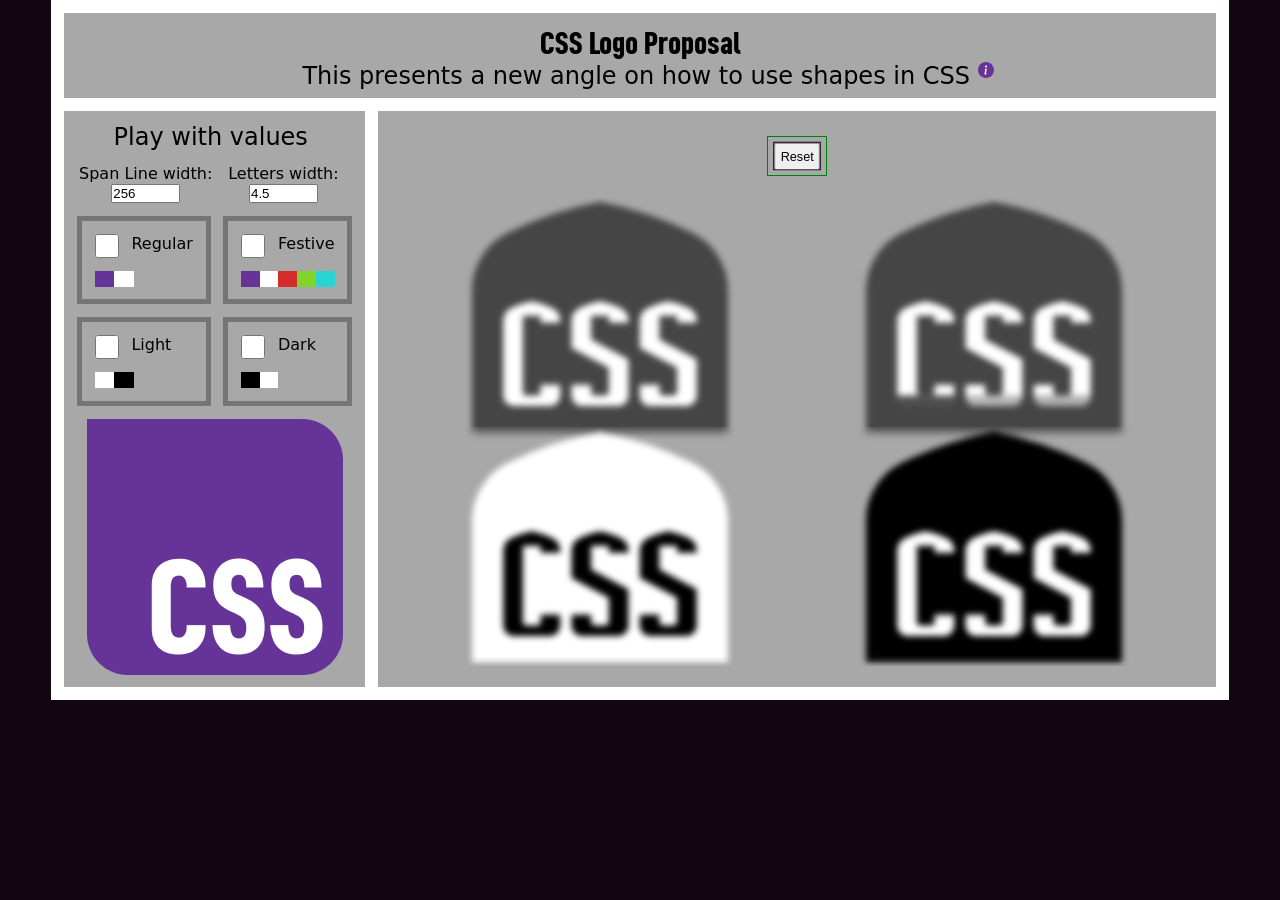
==== index.html @ 5608144f "regular" ====
<!DOCTYPE html>
<html lang="en">
	<head>
		<meta charset="UTF-8" />
		<meta
			name="viewport"
			content="width=device-width, initial-scale=1.0"
		/>
		<title>CSS Logo Proposal</title>
		<link
			rel="icon"
			href="./assets/logo_css_regular.png"
			type="image/svg+xml"
		/>
		<link
			rel="stylesheet"
			href="./css/main.css"
		/>
		<link
			rel="stylesheet"
			href="./css/media.css"
		/>
	</head>
	<body>
		<div
			id="mypopover_1"
			popover
		>
			Here is the official
			<a href="https://github.com/CSS-Next/logo.css">new logo for CSS</a>, along
			with my proposal, which features a Gothic-style, four-centered arc as the
			main design element
			<a href="https://github.com/MaxPScript/LogoCSS">See the README file.</a>
		</div>
		<div
			id="mypopover_2"
			popover
		>
			Check this project on desktop for better UX.
		</div>
		<div
			id="mypopover_3"
			popover
		>
			Hey friends, let’s be good and use arrows!
		</div>
		<main class="main">
			<header class="header">
				<h1>CSS Logo Proposal</h1>
				<h2>
					This presents a new angle on how to use shapes in CSS&nbsp;
					<button
						popovertarget="mypopover_1"
						aria-haspopup="true"
					>
						<img
							src="./assets/info.svg"
							alt="info icon"
						/>
					</button>
				</h2>
			</header>
			<section class="form">
				<h2>
					Play with values&nbsp;

					<button
						popovertarget="mypopover_2"
						aria-haspopup="true"
					>
						<img
							src="./assets/info.svg"
							alt="info icon"
						/>
					</button>
				</h2>
				<div class="controls">
					<div class="controls_input">
						<label for="span_line_width_id"
							>Span Line width:
							<input
								type="number"
								id="span_line_width_id"
								value="256"
								step="16"
								min="128"
								max="256"
								data-type="number"
							/>
						</label>
						<label for="letters_width_id"
							>Letters width:
							<input
								type="number"
								id="letters_width_id"
								value="4.5"
								step="0.1"
								min="4"
								max="5"
								data-type="number"
							/>
						</label>
					</div>

					<div class="checkbox_group">
						<label>
							<input
								type="checkbox"
								value="regular_id"
								data-grayscale="0"
								data-type="checkbox"
							/>
							<!-- checked -->
							<span> Regular </span>
							<div class="checkbox_group_palette">
								<span style="background-color: #639"></span>
								<span style="background-color: white"></span>
							</div>
						</label>
						<label>
							<input
								type="checkbox"
								value="festive_id"
								data-grayscale="1"
								data-type="checkbox"
							/>
							<span> Festive </span>
							<div class="checkbox_group_palette">
								<span style="background-color: #639"></span>
								<span style="background-color: white"></span>
								<span style="background-color: hsl(0 66% 50%)"></span>
								<span style="background-color: hsl(90 66% 50%)"></span>
								<span style="background-color: hsl(180 66% 50%)"></span>
							</div>
						</label>
						<label>
							<input
								type="checkbox"
								value="light_id"
								data-grayscale="2"
								data-type="checkbox"
							/>
							<span> Light </span>
							<div class="checkbox_group_palette">
								<span style="background-color: white"></span>
								<span style="background-color: black"></span>
							</div>
						</label>
						<label>
							<input
								type="checkbox"
								value="dark_id"
								data-grayscale="3"
								data-type="checkbox"
							/>
							<span> Dark </span>
							<div class="checkbox_group_palette">
								<span style="background-color: black"></span>
								<span style="background-color: white"></span>
							</div>
						</label>
					</div>
					<!-- for mobile experience start -->
					<div class="dimensions_presets_group">
						<div class="span_line_width">
							<span>Span Line width:</span>
							<label
								for="span_line_width_256_id"
								style="border: 1px dashed"
							>
								256
								<input
									type="radio"
									id="span_line_width_256_id"
									name="span_line_width"
									value="256"
									data-type="radio"
									checked
								/>
							</label>
							<label
								for="span_line_width_192_id"
								style="border: 1px dashed"
								>192
								<input
									type="radio"
									id="span_line_width_192_id"
									name="span_line_width"
									value="192"
									data-type="radio"
								/>
							</label>
							<label
								for="span_line_width_128_id"
								style="border: 1px dashed"
								>128
								<input
									type="radio"
									id="span_line_width_128_id"
									name="span_line_width"
									value="128"
									data-type="radio"
								/>
							</label>
						</div>
						<div class="letters_width">
							<span>Letters width:</span>
							<label
								for="letters_width_5_id"
								style="border: 1px dashed"
							>
								5.0
								<input
									type="radio"
									id="letters_width_5_id"
									name="letters_width"
									value="5"
									data-type="radio"
								/>
							</label>
							<label
								for="letters_width_4_5_id"
								style="border: 1px dashed"
							>
								4.5
								<input
									type="radio"
									id="letters_width_4_5_id"
									name="letters_width"
									value="4.5"
									data-type="radio"
									checked
								/>
							</label>
							<label
								for="letters_width_4_id"
								style="border: 1px dashed"
							>
								4.0
								<input
									type="radio"
									id="letters_width_4_id"
									name="letters_width"
									value="4"
									data-type="radio"
								/>
							</label>
						</div>
					</div>
					<!-- for mobile experience end -->
				</div>
				<div class="reference">
					<img
						src="./assets/next.png"
						alt="new CSS logo from CSS Next Community Group"
					/>
				</div>
			</section>
			<section class="view">
				<!-- height: 1px; -->
				<div
					class="test"
					style="position: relative; margin-block-end: 2vw"
				>
					<svg
						xmlns="http://www.w3.org/2000/svg"
						id="svg_btn_id"
						role="img"
						aria-labelledby="svgTitle "
						aria-describedby="svgDesc"
						width="60"
						height="40"
						viewBox="0 0 60 40"
						style="border: 1px solid green"
					>
						<!-- <button id="reset">Reset</button> -->
						<foreignObject
							x="5"
							y="5"
							width="50"
							height="30"
							style="border: 1px solid"
						>
							<button
								xmlns="http://www.w3.org/1999/xhtml"
								id="reset"
								style="padding: 0.3rem"
							>
								Reset
							</button>
						</foreignObject>
					</svg>
					<!-- This block is for eliminating interface jumps when changing the size
					of the block with the 'regular' class (initially the first one), I still
					haven't figured out what caused these jumps. When changing the sizes
					of the other three blocks, there were no jumps. -->
					<!-- Then I got the idea to settle this with a reset button! ))) -->
				</div>
				<div class="regular">
					<svg
						xmlns="http://www.w3.org/2000/svg"
						id="regular_id"
						role="img"
						aria-labelledby="svgTitle "
						aria-describedby="svgDesc"
						width="256"
						height="230"
						viewBox="0 0 256 230"
						data-id="regular_id"
						data-type="svg"
					>
						<title id="svgTitle"><!-- A new CSS logo --></title>
						<desc id="svgDesc">
							<!-- This SVG depicts the new CSS logo, featuring a Gothic-style,
							four-centered arc as the main design element. It creatively
							integrates shapes that represent both the overall logo and the
							letters of the word 'CSS.' -->
						</desc>
					</svg>
				</div>
				<div class="festive">
					<svg
						xmlns="http://www.w3.org/2000/svg"
						id="festive_id"
						role="img"
						aria-labelledby="svgTitle "
						aria-describedby="svgDesc"
						width="256"
						height="230"
						viewBox="0 0 256 230"
						data-id="festive_id"
						data-type="svg"
					>
						<title id="svgTitle"><!-- A new CSS logo --></title>
						<desc id="svgDesc">
							<!-- This SVG depicts the new CSS logo, featuring a Gothic-style,
							four-centered arc as the main design element. It creatively
							integrates shapes that represent both the overall logo and the
							letters of the word 'CSS.' -->
						</desc>
					</svg>
				</div>
				<div class="light">
					<svg
						xmlns="http://www.w3.org/2000/svg"
						id="light_id"
						role="img"
						aria-labelledby="svgTitle "
						aria-describedby="svgDesc"
						width="256"
						height="230"
						viewBox="0 0 256 230"
						data-id="light_id"
						data-type="svg"
					>
						<title id="svgTitle"><!-- A new CSS logo --></title>
						<desc id="svgDesc">
							<!-- This SVG depicts the new CSS logo, featuring a Gothic-style,
							four-centered arc as the main design element. It creatively
							integrates shapes that represent both the overall logo and the
							letters of the word 'CSS.' -->
						</desc>
					</svg>
				</div>
				<div class="dark">
					<svg
						xmlns="http://www.w3.org/2000/svg"
						id="dark_id"
						role="img"
						aria-labelledby="svgTitle "
						aria-describedby="svgDesc"
						width="256"
						height="230"
						viewBox="0 0 256 230"
						data-id="dark_id"
						data-type="svg"
					>
						<title id="svgTitle"><!-- A new CSS logo --></title>
						<desc id="svgDesc">
							<!-- This SVG depicts the new CSS logo, featuring a Gothic-style,
							four-centered arc as the main design element. It creatively
							integrates shapes that represent both the overall logo and the
							letters of the word 'CSS.' -->
						</desc>
					</svg>
				</div>
			</section>
		</main>
	</body>
	<!-- <script
		type="module"
		src="./js/main.js"
	></script> -->
	<!-- <script
		type="module"
		src="./js/main_2.js"
	></script> -->
	<script
		type="module"
		src="./js/main_3.js"
	></script>
</html>
---- css/main.css ----
*,
*::before,
::after {
	margin: 0;
	padding: 0;
	box-sizing: border-box;
}
@font-face {
	font-family: "Dinish";
	src: url("../assets/fonts/DINishPreviewCondensed-Heavy.ttf")
		format("truetype");
}
img,
svg {
	display: block;
	/* transition: all 0.8s; */
}
[popover] {
	width: 80%;
	margin: auto;
	padding: 1rem;
}
::backdrop {
	backdrop-filter: blur(3px);
}
body {
	font-family: system-ui, -apple-system, BlinkMacSystemFont, "Segoe UI", Roboto,
		Oxygen, Ubuntu, Cantarell, "Open Sans", "Helvetica Neue", sans-serif;
	background-color: hsl(300deg 50% 5%);
}
h2 {
	font-weight: 400;
	position: relative;
	button {
		position: absolute;
		cursor: pointer;
		border: none;
		background: transparent;
	}
}
.main {
	max-width: min(92%, 1400px);
	margin: auto;
	background-color: white;
	text-align: center;
	display: grid;
	gap: 1vw;
	padding: 1vw;
	grid-template-areas:
		"header header header"
		"form view view";
	grid-template-columns: 1fr 2fr 2fr;
	grid-template-rows: max-content auto;
	> * {
		background-color: hsl(0 0% 66%);
	}
	.header {
		grid-area: header;
		padding-block: 0.5rem;
		h1 {
			font-family: "Dinish", sans-serif;
		}
	}
	.form {
		grid-area: form;
		display: grid;
		gap: 1vw;
		padding: 1vw;
		grid-template-areas:
			"header"
			"controls"
			"reference";
		grid-template-columns: 1fr;
		grid-template-rows: max-content auto auto;
		h2 {
			button {
				display: none;
			}
		}
		.controls {
			display: grid;
			gap: 1vw;
			.controls_input {
				display: flex;
				label,
				input {
					width: 50%;
				}
			}
			.dimensions_presets_group {
				display: none;
			}
			.checkbox_group {
				display: grid;
				gap: 1vw;
				grid-template-areas:
					"regular festive"
					"light dark";
				grid-template-columns: 1fr 1fr;
				grid-template-rows: auto auto;
				label {
					cursor: pointer;
					text-align: initial;
					display: grid;
					gap: 1vw;
					grid-template-columns: min-content auto;
					border: 5px solid hsl(0 50% 0% / 0.3);
					padding: 1vw;
					input {
						cursor: pointer;
						width: 1.5rem;
						height: 1.5rem;
					}
					.checkbox_group_palette {
						grid-column: 1/3;
						display: grid;
						grid-template-columns: repeat(5, 1fr);
						grid-template-columns: repeat(5, auto);
						span {
							height: 1rem;
						}
					}
				}
			}
		}
		.reference {
			display: block;
			margin: auto;
		}
		> * {
			/* border: 5px dashed hsl(35 50% 50% / 0.5); */
		}
	}
	.view {
		grid-area: view;
		display: grid;
		/* gap: 1vw; */
		padding: 2vw;
		grid-template-areas:
			"test test"
			"regular festive"
			"light dark";
		grid-template-columns: 1fr 1fr;
		/* grid-template-columns: 256px 256px; */
		/* grid-template-rows: 1px auto auto; */
		/* grid-template-rows: 1px 256px 256px; */
		grid-template-rows: auto 230px 230px;
		/* grid-template-rows: 50% 50%; */
		/* grid-template-rows: 230px 230px; */
		align-items: end;
		.test {
			grid-area: test;
		}
		> * {
			/* border: 5px dashed hsl(35 50% 50% / 0.5); */
			display: grid;
			place-content: center;
		}
		.regular {
			position: relative;
		}
		.regular::before {
			content: "";
			position: absolute;
			/* inset: 0; */
			top: -2%;
			left: -2%;
			width: 102%;
			height: 104%;
			backdrop-filter: none;
			transition: backdrop-filter 0.3s ease;
		}
		.applied::before {
			backdrop-filter: blur(3px) grayscale(100%);
		}

		.festive {
			position: relative;
		}
		.festive::before {
			content: "";
			position: absolute;
			/* inset: 0; */
			top: -2%;
			left: -2%;
			width: 102%;
			height: 104%;
			backdrop-filter: none;
			transition: backdrop-filter 0.3s ease;
		}
		.applied::before {
			backdrop-filter: blur(2px) grayscale(100%);
		}
		.light {
			position: relative;
		}
		.light::before {
			content: "";
			position: absolute;
			/* inset: 0; */
			top: -2%;
			left: -2%;
			width: 102%;
			height: 104%;
			backdrop-filter: none;
			transition: backdrop-filter 0.3s ease;
		}
		.applied::before {
			backdrop-filter: blur(2px) grayscale(100%);
		}
		.dark {
			position: relative;
		}
		.dark::before {
			content: "";
			position: absolute;
			/* inset: 0; */
			top: -2%;
			left: -2%;
			width: 102%;
			height: 104%;
			backdrop-filter: none;
			transition: backdrop-filter 0.3s ease;
		}
		.applied::before {
			backdrop-filter: blur(3px) grayscale(100%);
		}

		.regular,
		.light {
			/* margin-left: calc((100% - 256px) * 2 / 3); */
		}
		.festive,
		.dark {
			/* margin-left: calc((100% - 256px) * 2 / 6); */
		}
	}
}
---- css/media.css ----
@media (width < 992px) {
	.main {
		display: grid;
		gap: 1rem;
		padding: 1rem;
		grid-template-areas:
			"header header "
			"form form"
			"view view";
		grid-template-columns: 1fr 1fr;
		grid-template-rows: max-content auto;
		.header {
			h2 {
				padding-inline: 1.5rem;
			}
		}
		.form {
			grid-template-areas:
				"reference"
				"header"
				"controls";
			grid-template-columns: 1fr;
			grid-template-rows: max-content auto auto;
			.controls {
				.checkbox_group {
					label {
						input {
							height: 1.5rem;
						}
					}
				}
			}
			.reference {
				grid-area: reference;
			}
		}
		.view {
			row-gap: 20px;
			padding-block: 20px;
		}
	}
}
@media (width < 660px) {
	.main {
		display: grid;
		grid-template-areas:
			"header"
			"form"
			"view";
		grid-template-columns: 1fr;
		grid-template-rows: max-content auto auto;
		/* gap: 1rem; */
		/* padding: 1rem; */
		.form {
			position: sticky;
			top: -16rem;
			z-index: 1;
			background-color: hsl(0 0% 66% / 0.8);
			h2 {
				justify-self: center;
				button {
					display: block;
					top: 0;
					right: -2ch;
				}
			}
			.controls {
				grid-template-areas:
					"logo_styles_checkboxes"
					"dimensions_presets";
				grid-template-columns: 1fr;
				grid-template-rows: auto auto auto;
				.controls_input {
					display: none;
				}
				.dimensions_presets_group {
					display: flex;
					justify-content: space-evenly;
					column-gap: 1vw;
					> div {
						width: 50%;
						display: grid;
						grid-template-columns: auto auto;
						column-gap: 1vw;
						row-gap: 2vw;
						span {
							grid-row: 1/4;
						}
						label {
							padding: 1vw;
						}
					}
				}
			}
		}
		.view {
			/* grid-area: view; */
			grid-template-areas:
				"test"
				"regular"
				"festive"
				"light"
				"dark";
			grid-template-columns: 1fr;
			/* grid-template-rows: auto auto auto auto auto; */
			grid-template-rows: auto 230px 230px 230px 230px;
			row-gap: 20px;
			.regular,
			.light,
			.festive,
			.dark {
				margin: auto;
			}
		}
	}
}
@media (width < 400px) {
	.main {
		.form {
			.controls {
				.controls_input {
					label {
					}
				}
			}
		}
	}
}
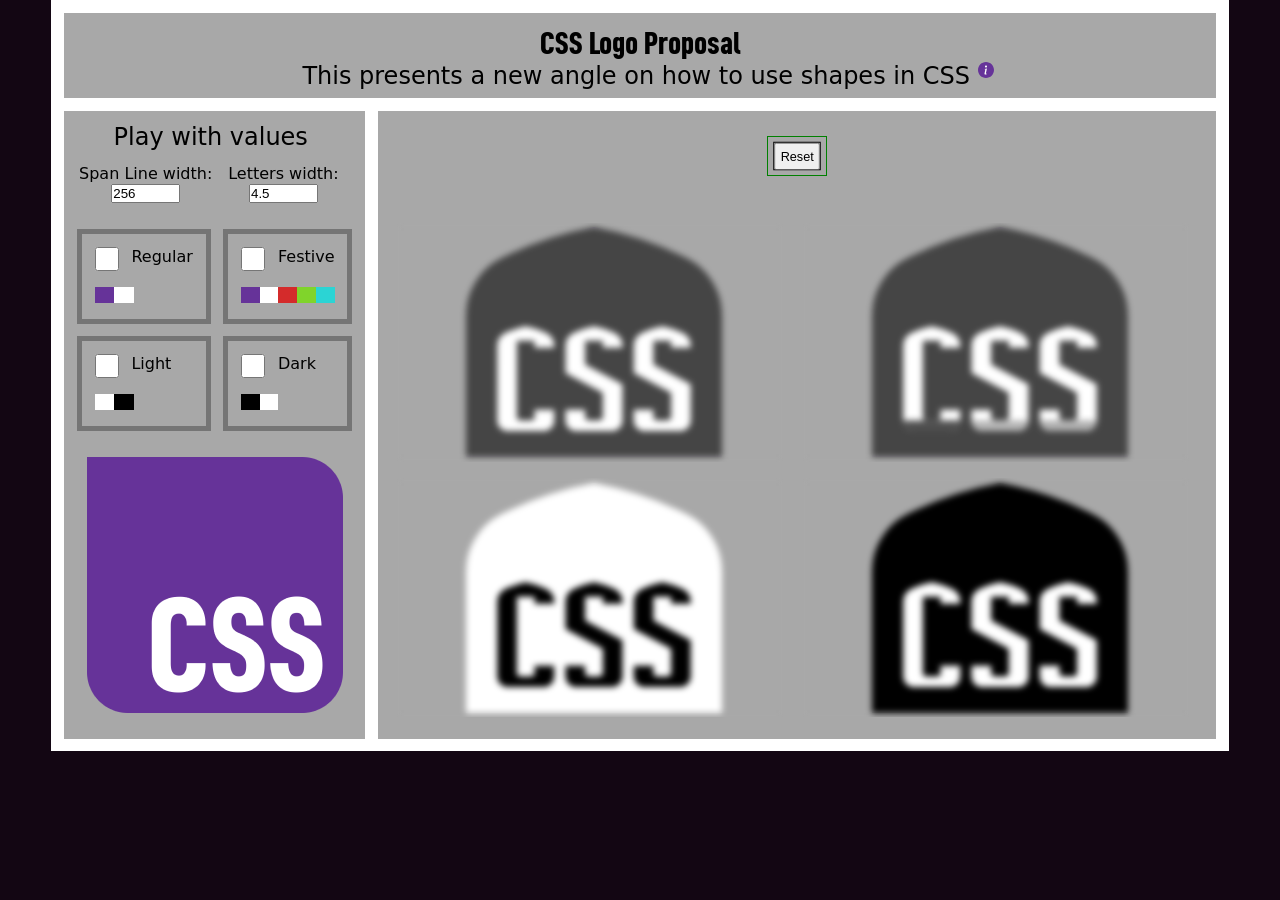
==== commit 952cf432: "regular" ====
--- a/index.html
+++ b/index.html
@@ -63,7 +63,6 @@
 			<section class="form">
 				<h2>
 					Play with values&nbsp;
-
 					<button
 						popovertarget="mypopover_2"
 						aria-haspopup="true"
@@ -110,7 +109,6 @@
 								data-grayscale="0"
 								data-type="checkbox"
 							/>
-							<!-- checked -->
 							<span> Regular </span>
 							<div class="checkbox_group_palette">
 								<span style="background-color: #639"></span>
@@ -257,7 +255,11 @@
 				</div>
 			</section>
 			<section class="view">
-				<!-- height: 1px; -->
+				<!-- This block is for eliminating interface jumps when changing the size
+					of the block with the 'regular' class (initially the first one), I still
+					haven't figured out what caused these jumps. When changing the sizes
+					of the other three blocks, there were no jumps. -->
+				<!-- Then I got the idea to settle this with a reset button! ))) -->
 				<div
 					class="test"
 					style="position: relative; margin-block-end: 2vw"
@@ -273,7 +275,6 @@
 						viewBox="0 0 60 40"
 						style="border: 1px solid green"
 					>
-						<!-- <button id="reset">Reset</button> -->
 						<foreignObject
 							x="5"
 							y="5"
@@ -290,11 +291,6 @@
 							</button>
 						</foreignObject>
 					</svg>
-					<!-- This block is for eliminating interface jumps when changing the size
-					of the block with the 'regular' class (initially the first one), I still
-					haven't figured out what caused these jumps. When changing the sizes
-					of the other three blocks, there were no jumps. -->
-					<!-- Then I got the idea to settle this with a reset button! ))) -->
 				</div>
 				<div class="regular">
 					<svg
@@ -309,12 +305,12 @@
 						data-id="regular_id"
 						data-type="svg"
 					>
-						<title id="svgTitle"><!-- A new CSS logo --></title>
+						<title id="svgTitle">A new CSS logo proposal</title>
 						<desc id="svgDesc">
-							<!-- This SVG depicts the new CSS logo, featuring a Gothic-style,
+							This SVG depicts the new CSS logo, featuring a Gothic-style,
 							four-centered arc as the main design element. It creatively
 							integrates shapes that represent both the overall logo and the
-							letters of the word 'CSS.' -->
+							letters of the word 'CSS.'
 						</desc>
 					</svg>
 				</div>
@@ -331,12 +327,12 @@
 						data-id="festive_id"
 						data-type="svg"
 					>
-						<title id="svgTitle"><!-- A new CSS logo --></title>
+						<title id="svgTitle">A new CSS logo proposal</title>
 						<desc id="svgDesc">
-							<!-- This SVG depicts the new CSS logo, featuring a Gothic-style,
+							This SVG depicts the new CSS logo, featuring a Gothic-style,
 							four-centered arc as the main design element. It creatively
 							integrates shapes that represent both the overall logo and the
-							letters of the word 'CSS.' -->
+							letters of the word 'CSS.'
 						</desc>
 					</svg>
 				</div>
@@ -353,12 +349,12 @@
 						data-id="light_id"
 						data-type="svg"
 					>
-						<title id="svgTitle"><!-- A new CSS logo --></title>
+						<title id="svgTitle">A new CSS logo proposal</title>
 						<desc id="svgDesc">
-							<!-- This SVG depicts the new CSS logo, featuring a Gothic-style,
+							This SVG depicts the new CSS logo, featuring a Gothic-style,
 							four-centered arc as the main design element. It creatively
 							integrates shapes that represent both the overall logo and the
-							letters of the word 'CSS.' -->
+							letters of the word 'CSS.'
 						</desc>
 					</svg>
 				</div>
@@ -375,28 +371,20 @@
 						data-id="dark_id"
 						data-type="svg"
 					>
-						<title id="svgTitle"><!-- A new CSS logo --></title>
+						<title id="svgTitle">A new CSS logo proposal</title>
 						<desc id="svgDesc">
-							<!-- This SVG depicts the new CSS logo, featuring a Gothic-style,
+							This SVG depicts the new CSS logo, featuring a Gothic-style,
 							four-centered arc as the main design element. It creatively
 							integrates shapes that represent both the overall logo and the
-							letters of the word 'CSS.' -->
+							letters of the word 'CSS.'
 						</desc>
 					</svg>
 				</div>
 			</section>
 		</main>
 	</body>
-	<!-- <script
+	<script
 		type="module"
 		src="./js/main.js"
-	></script> -->
-	<!-- <script
-		type="module"
-		src="./js/main_2.js"
-	></script> -->
-	<script
-		type="module"
-		src="./js/main_3.js"
 	></script>
 </html>
--- a/css/main.css
+++ b/css/main.css
@@ -13,7 +13,9 @@
 img,
 svg {
 	display: block;
-	/* transition: all 0.8s; */
+}
+svg {
+	/* stroke: black; */
 }
 [popover] {
 	width: 80%;
@@ -134,19 +136,14 @@
 	.view {
 		grid-area: view;
 		display: grid;
-		/* gap: 1vw; */
+		gap: 2vw;
 		padding: 2vw;
 		grid-template-areas:
 			"test test"
 			"regular festive"
 			"light dark";
 		grid-template-columns: 1fr 1fr;
-		/* grid-template-columns: 256px 256px; */
-		/* grid-template-rows: 1px auto auto; */
-		/* grid-template-rows: 1px 256px 256px; */
 		grid-template-rows: auto 230px 230px;
-		/* grid-template-rows: 50% 50%; */
-		/* grid-template-rows: 230px 230px; */
 		align-items: end;
 		.test {
 			grid-area: test;
@@ -162,7 +159,6 @@
 		.regular::before {
 			content: "";
 			position: absolute;
-			/* inset: 0; */
 			top: -2%;
 			left: -2%;
 			width: 102%;
@@ -180,7 +176,6 @@
 		.festive::before {
 			content: "";
 			position: absolute;
-			/* inset: 0; */
 			top: -2%;
 			left: -2%;
 			width: 102%;
@@ -197,7 +192,6 @@
 		.light::before {
 			content: "";
 			position: absolute;
-			/* inset: 0; */
 			top: -2%;
 			left: -2%;
 			width: 102%;
@@ -214,7 +208,6 @@
 		.dark::before {
 			content: "";
 			position: absolute;
-			/* inset: 0; */
 			top: -2%;
 			left: -2%;
 			width: 102%;
@@ -225,14 +218,5 @@
 		.applied::before {
 			backdrop-filter: blur(3px) grayscale(100%);
 		}
-
-		.regular,
-		.light {
-			/* margin-left: calc((100% - 256px) * 2 / 3); */
-		}
-		.festive,
-		.dark {
-			/* margin-left: calc((100% - 256px) * 2 / 6); */
-		}
-	}
-}
+	}
+}
--- a/css/media.css
+++ b/css/media.css
@@ -49,8 +49,6 @@
 			"view";
 		grid-template-columns: 1fr;
 		grid-template-rows: max-content auto auto;
-		/* gap: 1rem; */
-		/* padding: 1rem; */
 		.form {
 			position: sticky;
 			top: -16rem;
@@ -94,7 +92,6 @@
 			}
 		}
 		.view {
-			/* grid-area: view; */
 			grid-template-areas:
 				"test"
 				"regular"
@@ -102,7 +99,6 @@
 				"light"
 				"dark";
 			grid-template-columns: 1fr;
-			/* grid-template-rows: auto auto auto auto auto; */
 			grid-template-rows: auto 230px 230px 230px 230px;
 			row-gap: 20px;
 			.regular,
@@ -114,15 +110,3 @@
 		}
 	}
 }
-@media (width < 400px) {
-	.main {
-		.form {
-			.controls {
-				.controls_input {
-					label {
-					}
-				}
-			}
-		}
-	}
-}
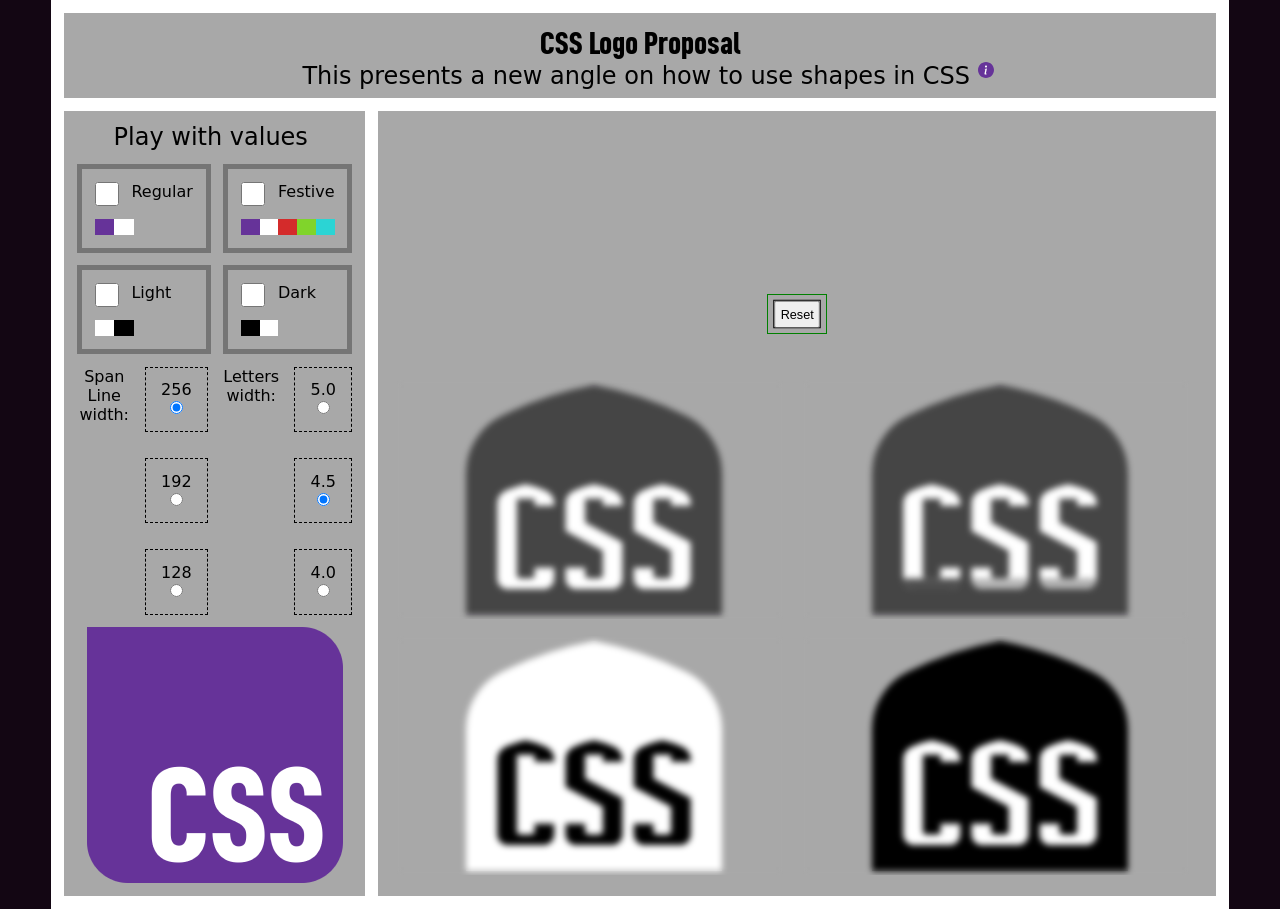
==== commit c17dc56c: "remove inputs[type="number"] from UI at all" ====
--- a/index.html
+++ b/index.html
@@ -32,12 +32,12 @@
 			main design element
 			<a href="https://github.com/MaxPScript/LogoCSS">See the README file.</a>
 		</div>
-		<div
+		<!-- <div
 			id="mypopover_2"
 			popover
 		>
 			Check this project on desktop for better UX.
-		</div>
+		</div> -->
 		<div
 			id="mypopover_3"
 			popover
@@ -63,7 +63,7 @@
 			<section class="form">
 				<h2>
 					Play with values&nbsp;
-					<button
+					<!-- <button
 						popovertarget="mypopover_2"
 						aria-haspopup="true"
 					>
@@ -71,7 +71,7 @@
 							src="./assets/info.svg"
 							alt="info icon"
 						/>
-					</button>
+					</button> -->
 				</h2>
 				<div class="controls">
 					<div class="controls_input">
@@ -385,6 +385,6 @@
 	</body>
 	<script
 		type="module"
-		src="./js/main.js"
+		src="./js/main_2.js"
 	></script>
 </html>
--- a/css/main.css
+++ b/css/main.css
@@ -83,14 +83,35 @@
 			display: grid;
 			gap: 1vw;
 			.controls_input {
-				display: flex;
+				/* display: flex; */
+				/* ******************************************** */
+				display: none;
+				/* ******************************************** */
 				label,
 				input {
 					width: 50%;
 				}
 			}
 			.dimensions_presets_group {
-				display: none;
+				display: block;
+				/* ****************************************************** */
+				display: flex;
+				justify-content: space-evenly;
+				column-gap: 1vw;
+				> div {
+					width: 50%;
+					display: grid;
+					grid-template-columns: auto auto;
+					column-gap: 1vw;
+					row-gap: 2vw;
+					span {
+						grid-row: 1/4;
+					}
+					label {
+						padding: 1vw;
+					}
+				}
+				/* ****************************************************** */
 			}
 			.checkbox_group {
 				display: grid;
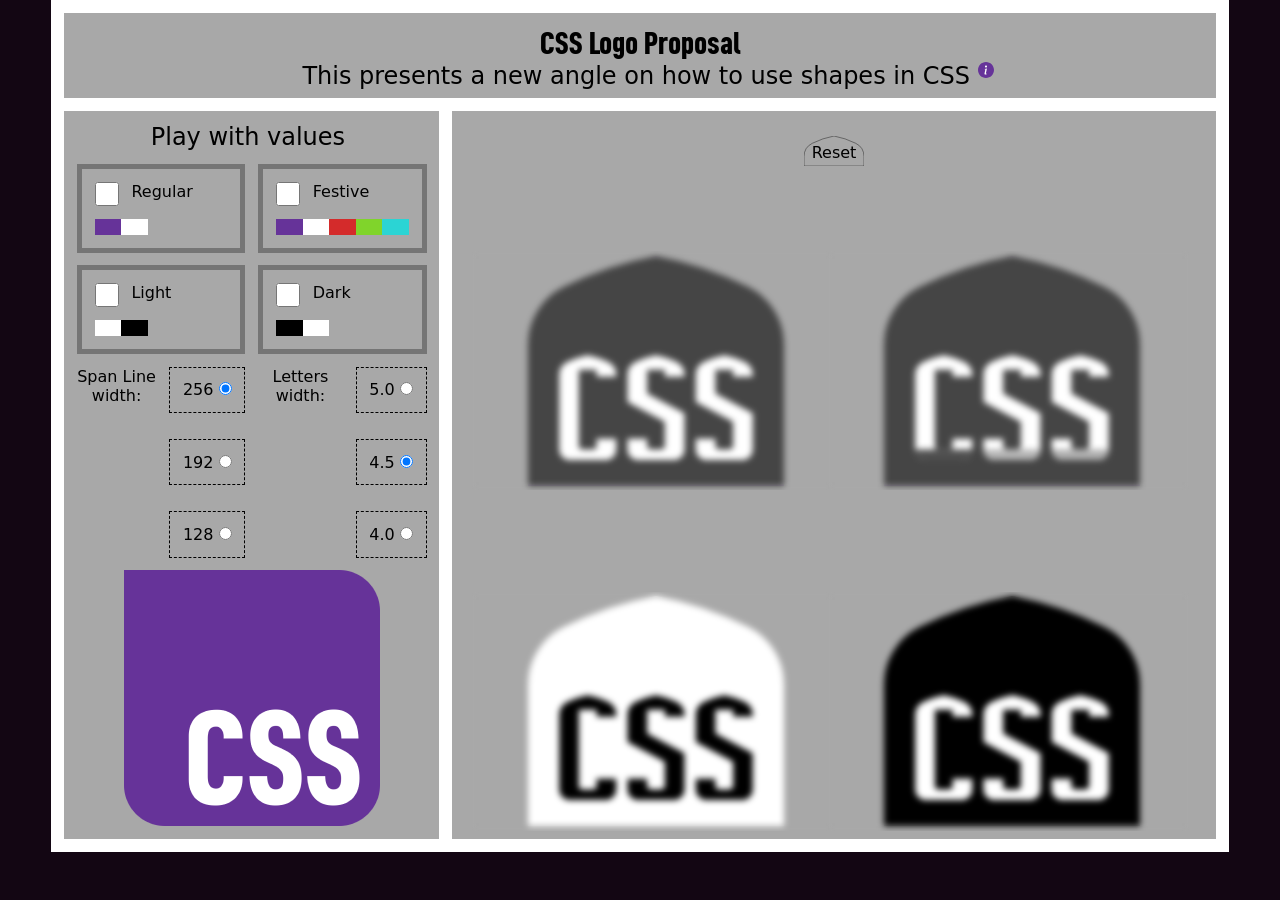
==== commit 2bc789e2: "button reset in tudor style" ====
--- a/index.html
+++ b/index.html
@@ -273,21 +273,19 @@
 						width="60"
 						height="40"
 						viewBox="0 0 60 40"
-						style="border: 1px solid green"
+						fill="none"
 					>
 						<foreignObject
-							x="5"
-							y="5"
-							width="50"
-							height="30"
-							style="border: 1px solid"
+							x="0"
+							y="0"
+							width="100%"
+							height="100%"
 						>
 							<button
 								xmlns="http://www.w3.org/1999/xhtml"
 								id="reset"
-								style="padding: 0.3rem"
-							>
-								Reset
+							>
+								<!-- Reset -->
 							</button>
 						</foreignObject>
 					</svg>
--- a/css/main.css
+++ b/css/main.css
@@ -51,7 +51,8 @@
 	grid-template-areas:
 		"header header header"
 		"form view view";
-	grid-template-columns: 1fr 2fr 2fr;
+	/* grid-template-columns: 1fr 2fr 2fr; */
+	grid-template-columns: 1fr 1fr 1fr;
 	grid-template-rows: max-content auto;
 	> * {
 		background-color: hsl(0 0% 66%);
@@ -157,17 +158,34 @@
 	.view {
 		grid-area: view;
 		display: grid;
-		gap: 2vw;
+		row-gap: 5vw;
 		padding: 2vw;
+		padding-block-end: 1vw;
 		grid-template-areas:
 			"test test"
 			"regular festive"
 			"light dark";
 		grid-template-columns: 1fr 1fr;
-		grid-template-rows: auto 230px 230px;
+		/* grid-template-rows: auto 230px 230px; */
+		grid-template-rows: max-content 230px auto;
 		align-items: end;
 		.test {
 			grid-area: test;
+			svg {
+				/* cursor: pointer; */
+				stroke: hsl(0 50% 0% / 0.8);
+				stroke-width: 0.5;
+			}
+			button {
+				width: 100%;
+				height: 100%;
+				cursor: pointer;
+				/* padding: 0.3rem; */
+				outline: none;
+				border: none;
+				appearance: none;
+				background: transparent;
+			}
 		}
 		> * {
 			/* border: 5px dashed hsl(35 50% 50% / 0.5); */
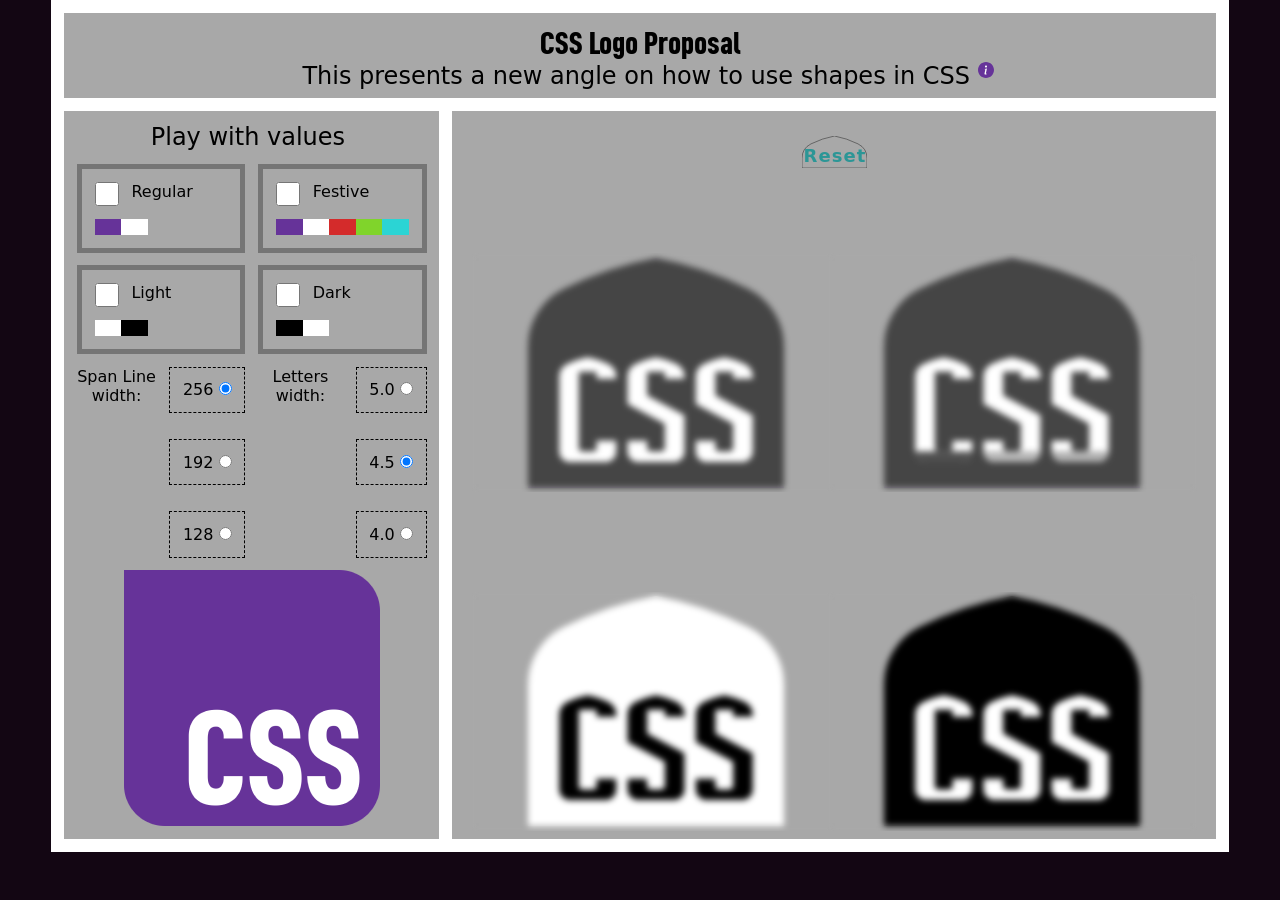
==== commit 588dd9fc: "adjust the look of the scrollbar" ====
--- a/index.html
+++ b/index.html
@@ -128,7 +128,7 @@
 								<span style="background-color: white"></span>
 								<span style="background-color: hsl(0 66% 50%)"></span>
 								<span style="background-color: hsl(90 66% 50%)"></span>
-								<span style="background-color: hsl(180 66% 50%)"></span>
+								<span style="background-color: var(--teal)"></span>
 							</div>
 						</label>
 						<label>
--- a/css/main.css
+++ b/css/main.css
@@ -9,6 +9,11 @@
 	font-family: "Dinish";
 	src: url("../assets/fonts/DINishPreviewCondensed-Heavy.ttf")
 		format("truetype");
+}
+:root {
+	--gray_66: hsl(0 0% 66%);
+	--teal: hsl(180 66% 50%);
+	scrollbar-color: var(--teal) var(--gray_66);
 }
 img,
 svg {
@@ -55,7 +60,7 @@
 	grid-template-columns: 1fr 1fr 1fr;
 	grid-template-rows: max-content auto;
 	> * {
-		background-color: hsl(0 0% 66%);
+		background-color: var(--gray_66);
 	}
 	.header {
 		grid-area: header;
@@ -175,6 +180,10 @@
 				/* cursor: pointer; */
 				stroke: hsl(0 50% 0% / 0.8);
 				stroke-width: 0.5;
+				transition: all 0.1s;
+			}
+			svg:hover {
+				border-bottom: 3px solid #2bd4d4;
 			}
 			button {
 				width: 100%;
@@ -186,6 +195,12 @@
 				appearance: none;
 				background: transparent;
 			}
+			button:hover {
+				/* In Mozilla bug: border-bottom beside the svg
+				and there is need to adjust position of button to top.
+				I want to implement a hover effect on the SVG */
+				/* border-bottom: 3px solid yellow; */
+			}
 		}
 		> * {
 			/* border: 5px dashed hsl(35 50% 50% / 0.5); */
@@ -200,7 +215,7 @@
 			position: absolute;
 			top: -2%;
 			left: -2%;
-			width: 102%;
+			width: 104%;
 			height: 104%;
 			backdrop-filter: none;
 			transition: backdrop-filter 0.3s ease;
@@ -217,7 +232,7 @@
 			position: absolute;
 			top: -2%;
 			left: -2%;
-			width: 102%;
+			width: 104%;
 			height: 104%;
 			backdrop-filter: none;
 			transition: backdrop-filter 0.3s ease;
@@ -233,7 +248,7 @@
 			position: absolute;
 			top: -2%;
 			left: -2%;
-			width: 102%;
+			width: 104%;
 			height: 104%;
 			backdrop-filter: none;
 			transition: backdrop-filter 0.3s ease;
@@ -249,7 +264,7 @@
 			position: absolute;
 			top: -2%;
 			left: -2%;
-			width: 102%;
+			width: 104%;
 			height: 104%;
 			backdrop-filter: none;
 			transition: backdrop-filter 0.3s ease;
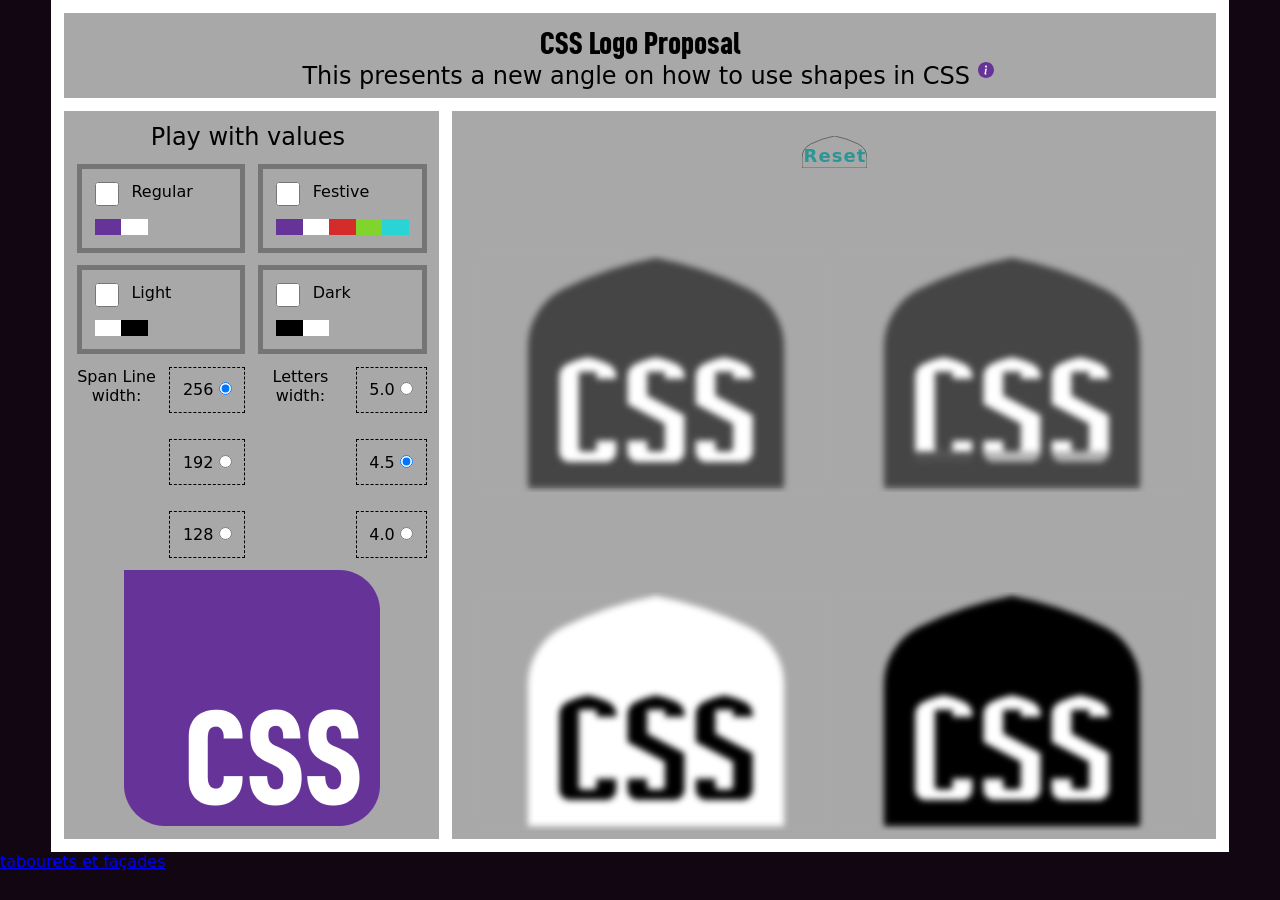
==== commit bb4ad98a: "add tf.html" ====
--- a/index.html
+++ b/index.html
@@ -1,4 +1,4 @@
-<!DOCTYPE html>
+<!doctype html>
 <html lang="en">
 	<head>
 		<meta charset="UTF-8" />
@@ -10,7 +10,7 @@
 		<link
 			rel="icon"
 			href="./assets/logo_css_regular.png"
-			type="image/svg+xml"
+			type="image/png"
 		/>
 		<link
 			rel="stylesheet"
@@ -295,20 +295,22 @@
 						xmlns="http://www.w3.org/2000/svg"
 						id="regular_id"
 						role="img"
-						aria-labelledby="svgTitle "
-						aria-describedby="svgDesc"
+						aria-labelledby="svgTitleRegular"
+						aria-describedby="svgDescRegular"
 						width="256"
 						height="230"
 						viewBox="0 0 256 230"
 						data-id="regular_id"
 						data-type="svg"
 					>
-						<title id="svgTitle">A new CSS logo proposal</title>
-						<desc id="svgDesc">
+						<title id="svgTitleRegular">
+							A new CSS logo proposal in regular style
+						</title>
+						<desc id="svgDescRegular">
 							This SVG depicts the new CSS logo, featuring a Gothic-style,
 							four-centered arc as the main design element. It creatively
 							integrates shapes that represent both the overall logo and the
-							letters of the word 'CSS.'
+							letters of the word 'CSS. Presents in regular style'
 						</desc>
 					</svg>
 				</div>
@@ -317,20 +319,22 @@
 						xmlns="http://www.w3.org/2000/svg"
 						id="festive_id"
 						role="img"
-						aria-labelledby="svgTitle "
-						aria-describedby="svgDesc"
+						aria-labelledby="svgTitleColored"
+						aria-describedby="svgDescColored"
 						width="256"
 						height="230"
 						viewBox="0 0 256 230"
 						data-id="festive_id"
 						data-type="svg"
 					>
-						<title id="svgTitle">A new CSS logo proposal</title>
-						<desc id="svgDesc">
+						<title id="svgTitleColored">
+							A new CSS logo proposal in colored style
+						</title>
+						<desc id="svgDescColored">
 							This SVG depicts the new CSS logo, featuring a Gothic-style,
 							four-centered arc as the main design element. It creatively
 							integrates shapes that represent both the overall logo and the
-							letters of the word 'CSS.'
+							letters of the word 'CSS. Presents in colored style'
 						</desc>
 					</svg>
 				</div>
@@ -339,20 +343,22 @@
 						xmlns="http://www.w3.org/2000/svg"
 						id="light_id"
 						role="img"
-						aria-labelledby="svgTitle "
-						aria-describedby="svgDesc"
+						aria-labelledby="svgTitleLightMode"
+						aria-describedby="svgDescLightMode"
 						width="256"
 						height="230"
 						viewBox="0 0 256 230"
 						data-id="light_id"
 						data-type="svg"
 					>
-						<title id="svgTitle">A new CSS logo proposal</title>
-						<desc id="svgDesc">
+						<title id="svgTitleLightMode">
+							A new CSS logo proposal light mode version
+						</title>
+						<desc id="svgDescLightMode">
 							This SVG depicts the new CSS logo, featuring a Gothic-style,
 							four-centered arc as the main design element. It creatively
 							integrates shapes that represent both the overall logo and the
-							letters of the word 'CSS.'
+							letters of the word 'CSS. Presented in light mode.'
 						</desc>
 					</svg>
 				</div>
@@ -361,25 +367,28 @@
 						xmlns="http://www.w3.org/2000/svg"
 						id="dark_id"
 						role="img"
-						aria-labelledby="svgTitle "
-						aria-describedby="svgDesc"
+						aria-labelledby="svgTitleDarkMode"
+						aria-describedby="svgDescDarkMode"
 						width="256"
 						height="230"
 						viewBox="0 0 256 230"
 						data-id="dark_id"
 						data-type="svg"
 					>
-						<title id="svgTitle">A new CSS logo proposal</title>
-						<desc id="svgDesc">
+						<title id="svgTitleDarkMode">
+							A new CSS logo proposal dark mode version
+						</title>
+						<desc id="svgDescDarkMode">
 							This SVG depicts the new CSS logo, featuring a Gothic-style,
 							four-centered arc as the main design element. It creatively
 							integrates shapes that represent both the overall logo and the
-							letters of the word 'CSS.'
+							letters of the word 'CSS. Presented in dark mode.'
 						</desc>
 					</svg>
 				</div>
 			</section>
 		</main>
+		<a href="tf.html">tabourets et façades</a>
 	</body>
 	<script
 		type="module"
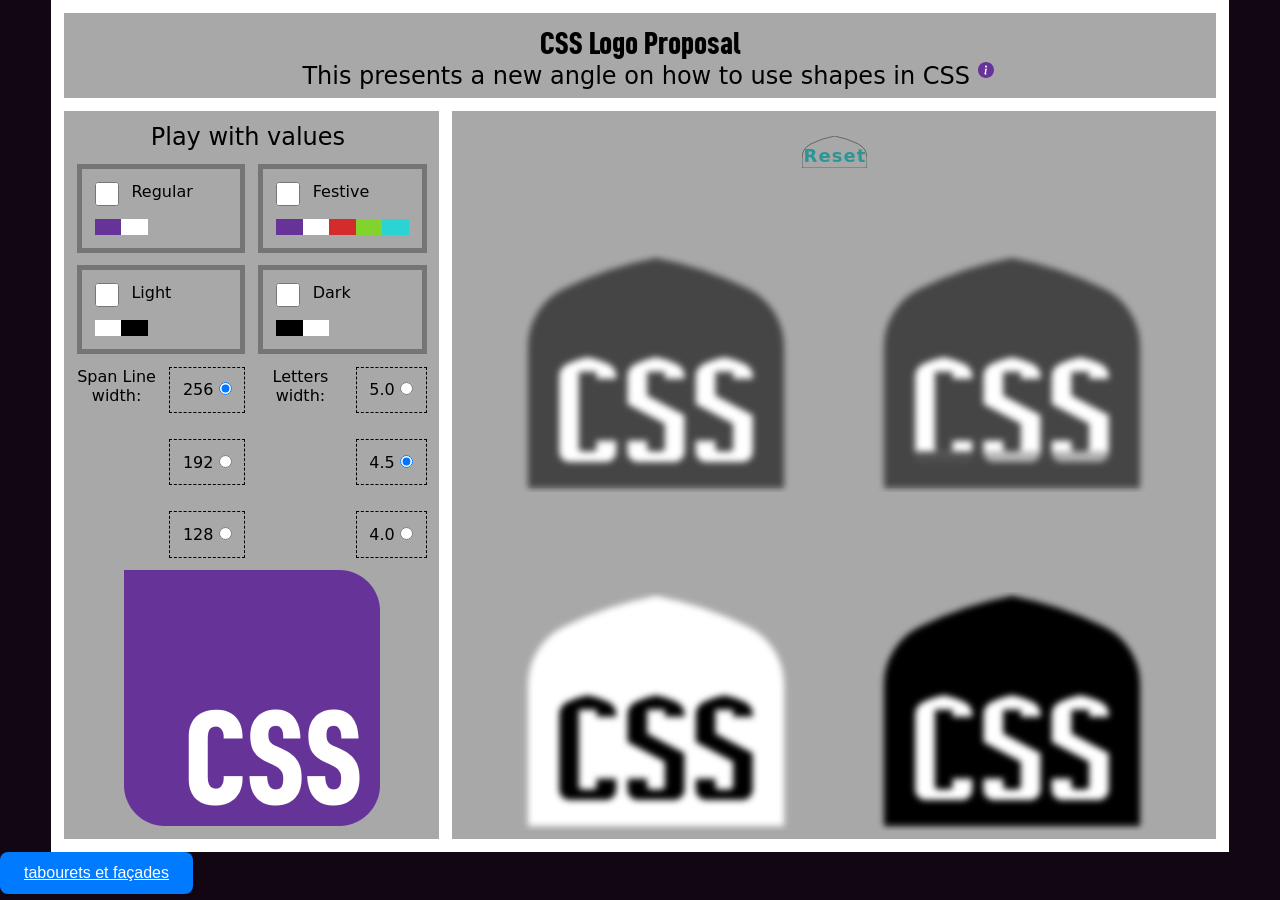
==== commit 0a59dde3: "Regular" ====
--- a/index.html
+++ b/index.html
@@ -19,6 +19,10 @@
 		<link
 			rel="stylesheet"
 			href="./css/media.css"
+		/>
+		<link
+			rel="stylesheet"
+			href="./css/button.css"
 		/>
 	</head>
 	<body>
@@ -388,7 +392,11 @@
 				</div>
 			</section>
 		</main>
-		<a href="tf.html">tabourets et façades</a>
+		<a
+			href="tf.html"
+			class="switch_page"
+			>tabourets et façades</a
+		>
 	</body>
 	<script
 		type="module"
--- a/css/button.css
+++ b/css/button.css
@@ -0,0 +1,44 @@
+.switch_page {
+	display: inline-block;
+}
+/* *** */
+.switch_page {
+	/* Базовые стили */
+	padding: 12px 24px;
+	font-size: 16px;
+	font-weight: 500;
+	font-family: sans-serif;
+	cursor: pointer;
+	border: none;
+	border-radius: 8px; /* Мягкое скругление */
+
+	/* Цвет и фон */
+	background-color: #007aff; /* Фирменный синий */
+	color: white;
+
+	/* Эффект глубины и плавность */
+	transition: all 0.2s ease;
+	box-shadow:
+		0 4px 6px -1px rgba(0, 0, 0, 0.1),
+		0 2px 4px -1px rgba(0, 0, 0, 0.06);
+}
+
+/* Эффект при наведении */
+.switch_page:hover {
+	background-color: #0063cc;
+	transform: translateY(-1px); /* Легкий подъем */
+	box-shadow: 0 10px 15px -3px rgba(0, 0, 0, 0.1);
+}
+
+/* Эффект при нажатии */
+.switch_page:active {
+	transform: translateY(0);
+	background-color: #0056b3;
+	box-shadow: inset 0 2px 4px rgba(0, 0, 0, 0.1);
+}
+
+/* Фокус для доступности (TAB) */
+.switch_page:focus {
+	outline: 2px solid #007aff;
+	outline-offset: 2px;
+}
